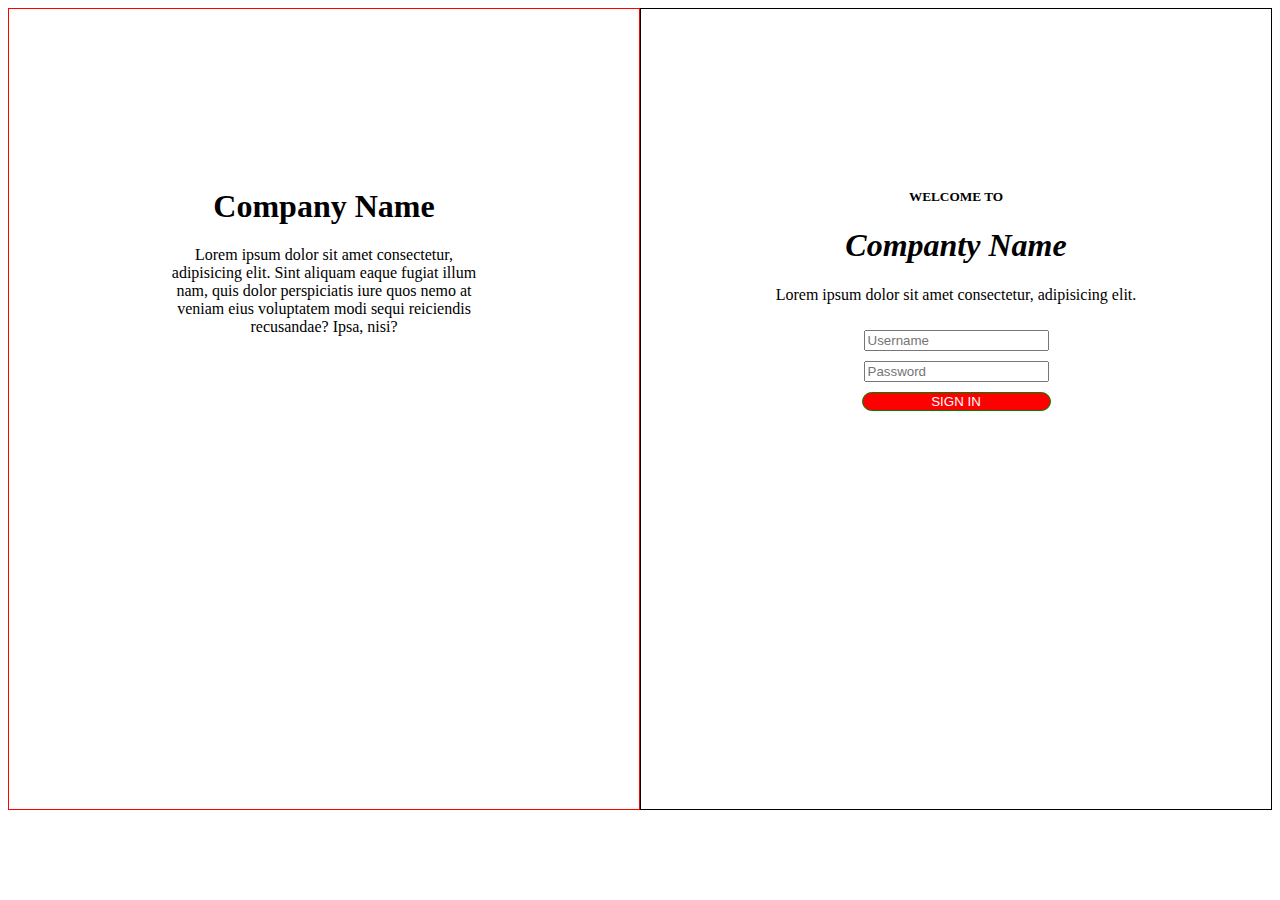
==== index.html @ 07997319 "added first set of files" ====
<!DOCTYPE html>
<html lang="en">

<head>
    <meta charset="UTF-8">
    <meta name="viewport" content="width=device-width, initial-scale=1.0">
    <meta http-equiv="X-UA-Compatible" content="ie=edge">
    <link rel="stylesheet" href="https://use.fontawesome.com/releases/v5.3.1/css/all.css" integrity="sha384-mzrmE5qonljUremFsqc01SB46JvROS7bZs3IO2EmfFsd15uHvIt+Y8vEf7N7fWAU"
        crossorigin="anonymous">
    <link rel="stylesheet" href="style.css">
    <title>Document</title>
</head>

<body>
    <div id="grid-container">
        <div class="logo-container">
            <div class="container-info">
                <i class="fas fa-city fa-7x"></i>
                <h1>Company Name</h1>
                <p>Lorem ipsum dolor sit amet consectetur, adipisicing elit. Sint aliquam eaque fugiat illum nam, quis
                    dolor
                    perspiciatis iure quos nemo at veniam eius voluptatem modi sequi reiciendis recusandae? Ipsa, nisi?</p>
            </div>

        </div>
        <div class="signin-container">
            <div>
                <h5>WELCOME TO</h5>
                <h1>
                    <i class="fas fa-city">Companty Name</i>
                </h1>
                <p>Lorem ipsum dolor sit amet consectetur, adipisicing elit.</p>
            </div>
            <div class="login-information">
                <div> <input type="text" placeholder="Username"></div>
                <div><input type="text" placeholder="Password"></div>
                <div> <button id="button">SIGN IN</button></div>
            </div>
        </div>
    </div>
</body>

</html>
---- style.css ----
#grid-container {
    display: grid;
    grid-template-columns: 1fr 1fr;
}

.logo-container {
    border: 1px solid red;
    height: 800px;  /* change height to make it dynamic */
    text-align: center;
}

.container-info {
    padding-top: 25%; /*will have to be changed when the heigth is changed */
}



.container-info p {
    padding-right: 25%;
    padding-left: 25%;
}

.signin-container {
    border: 1px solid black;
    text-align: center;
    padding-top: 25%;
}

.login-information > div {
    padding-top: 10px;
}


#button {
    border: 1px solid green;
    width: 30%;
    border-radius: 25px;
    background-color: red;
    color: white;
}
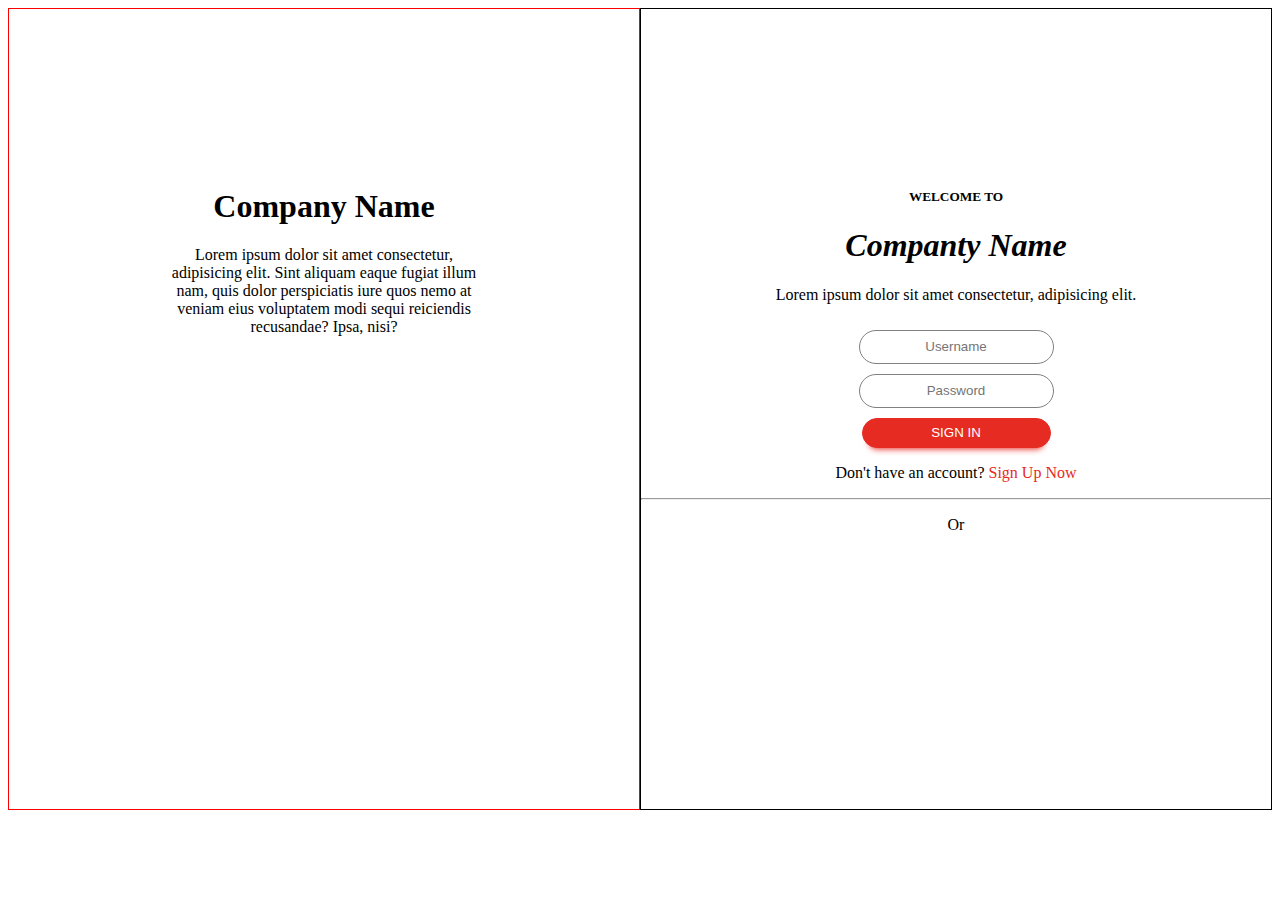
==== commit a662f3b5: "Add files via upload" ====
--- a/index.html
+++ b/index.html
@@ -36,6 +36,13 @@
                 <div><input type="text" placeholder="Password"></div>
                 <div> <button id="button">SIGN IN</button></div>
             </div>
+            <div class="signup">
+                <p>Don't have an account?
+                    <a href=""> Sign Up Now</a>
+                </p>
+                <hr id="left-line">
+                <p>Or</p>
+            </div>
         </div>
     </div>
 </body>
--- a/style.css
+++ b/style.css
@@ -1,19 +1,21 @@
+:root {
+    --primary-color: rgb(230, 43, 34);
+}
+
 #grid-container {
     display: grid;
     grid-template-columns: 1fr 1fr;
 }
 
 .logo-container {
-    border: 1px solid red;
     height: 800px;  /* change height to make it dynamic */
     text-align: center;
+    border: 1px solid red;
 }
 
 .container-info {
     padding-top: 25%; /*will have to be changed when the heigth is changed */
 }
-
-
 
 .container-info p {
     padding-right: 25%;
@@ -21,20 +23,36 @@
 }
 
 .signin-container {
+    padding-top: 25%;
+    text-align: center;
     border: 1px solid black;
-    text-align: center;
-    padding-top: 25%;
+    
 }
 
 .login-information > div {
     padding-top: 10px;
 }
 
+input {
+    width: 30%;
+    height: 30px;
+    text-align: center;
+    border-radius: 25px;
+    border: 1px solid grey; /* grey is an ugly color change it*/
+}
 
 #button {
-    border: 1px solid green;
     width: 30%;
+    height: 30px;
+    color: white;
+    
     border-radius: 25px;
-    background-color: red;
-    color: white;
+    border: 1px solid var(--primary-color);
+    background-color: var(--primary-color);
+    box-shadow: 0 8px 6px -7px  var(--primary-color);
+}
+
+a {
+    text-decoration: none;
+    color: var(--primary-color);
 }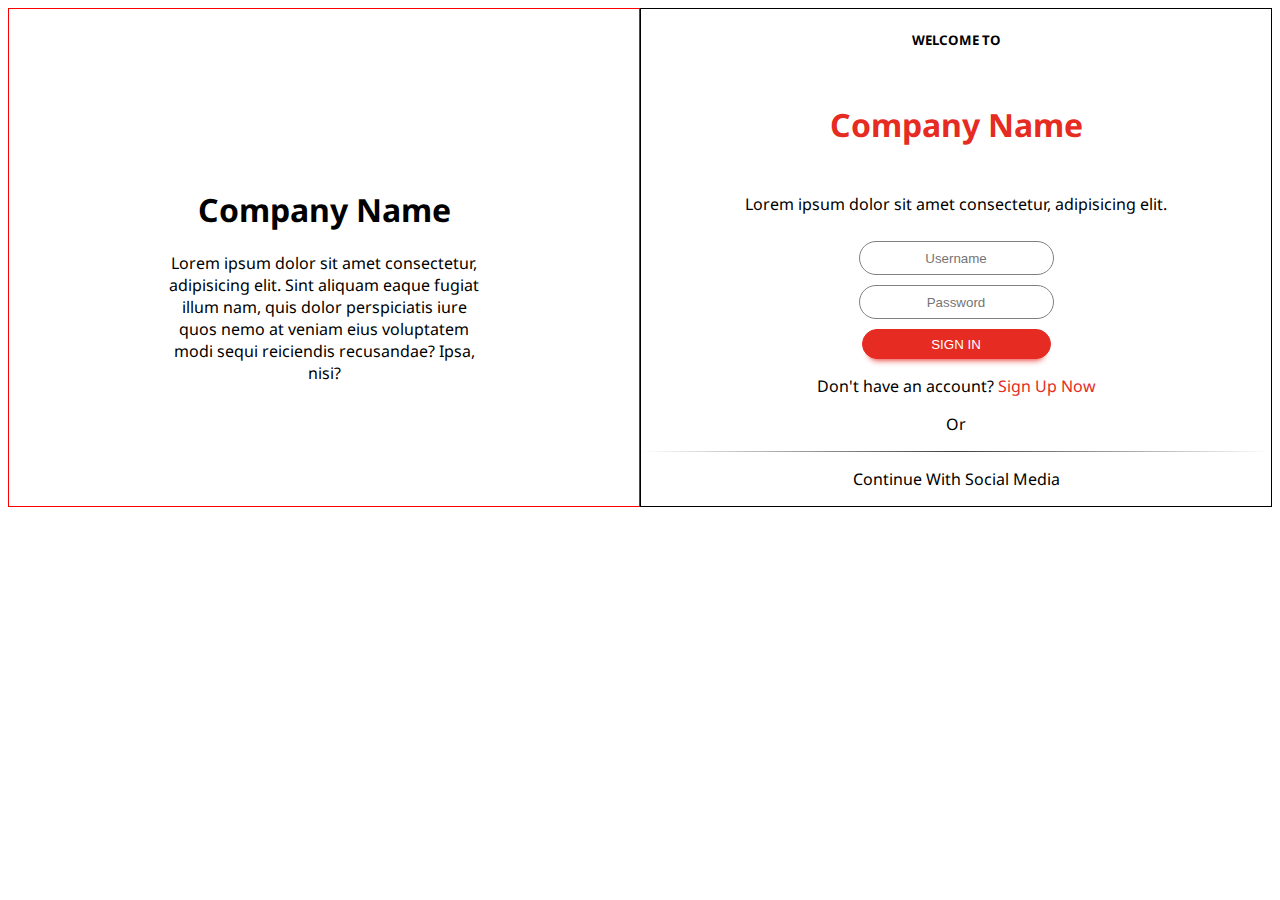
==== commit dd9ae784: "uploaded files" ====
--- a/index.html
+++ b/index.html
@@ -5,6 +5,7 @@
     <meta charset="UTF-8">
     <meta name="viewport" content="width=device-width, initial-scale=1.0">
     <meta http-equiv="X-UA-Compatible" content="ie=edge">
+    <link href="https://fonts.googleapis.com/css?family=Noto+Sans:400,700" rel="stylesheet">
     <link rel="stylesheet" href="https://use.fontawesome.com/releases/v5.3.1/css/all.css" integrity="sha384-mzrmE5qonljUremFsqc01SB46JvROS7bZs3IO2EmfFsd15uHvIt+Y8vEf7N7fWAU"
         crossorigin="anonymous">
     <link rel="stylesheet" href="style.css">
@@ -24,27 +25,28 @@
 
         </div>
         <div class="signin-container">
-            <div>
-                <h5>WELCOME TO</h5>
-                <h1>
-                    <i class="fas fa-city">Companty Name</i>
-                </h1>
-                <p>Lorem ipsum dolor sit amet consectetur, adipisicing elit.</p>
+            <h5>WELCOME TO</h5>
+            <div class="signin-icon">
+                <i class="fas fa-city "></i>
+                <h1>Company Name</h1>
             </div>
+            <p>Lorem ipsum dolor sit amet consectetur, adipisicing elit.</p>
             <div class="login-information">
-                <div> <input type="text" placeholder="Username"></div>
-                <div><input type="text" placeholder="Password"></div>
+                <div><input type="text" placeholder="Username" class="username"></div>
+                <div><input type="text" placeholder="Password" class="password"></div>
                 <div> <button id="button">SIGN IN</button></div>
             </div>
             <div class="signup">
                 <p>Don't have an account?
                     <a href=""> Sign Up Now</a>
                 </p>
-                <hr id="left-line">
                 <p>Or</p>
+                <hr>
+                <p>Continue With Social Media</p>
             </div>
         </div>
     </div>
+    <script src="index.js"></script>
 </body>
 
 </html>--- a/style.css
+++ b/style.css
@@ -1,5 +1,9 @@
 :root {
     --primary-color: rgb(230, 43, 34);
+}
+
+body {
+    font-family: 'Noto Sans', sans-serif;
 }
 
 #grid-container {
@@ -8,7 +12,7 @@
 }
 
 .logo-container {
-    height: 800px;  /* change height to make it dynamic */
+      /* change height to make it dynamic */
     text-align: center;
     border: 1px solid red;
 }
@@ -23,11 +27,17 @@
 }
 
 .signin-container {
-    padding-top: 25%;
+    /* padding-top: 25%; */
     text-align: center;
     border: 1px solid black;
     
 }
+
+.signin-icon {
+    padding: 10px;
+    color: var(--primary-color);
+}
+
 
 .login-information > div {
     padding-top: 10px;
@@ -55,4 +65,10 @@
 a {
     text-decoration: none;
     color: var(--primary-color);
-}+}
+
+hr {
+    border: 0;
+    height: 1px;
+    background-image: linear-gradient(to right, rgba(0, 0, 0, 0), rgba(0, 0, 0, 0.75), rgba(0, 0, 0, 0));
+}
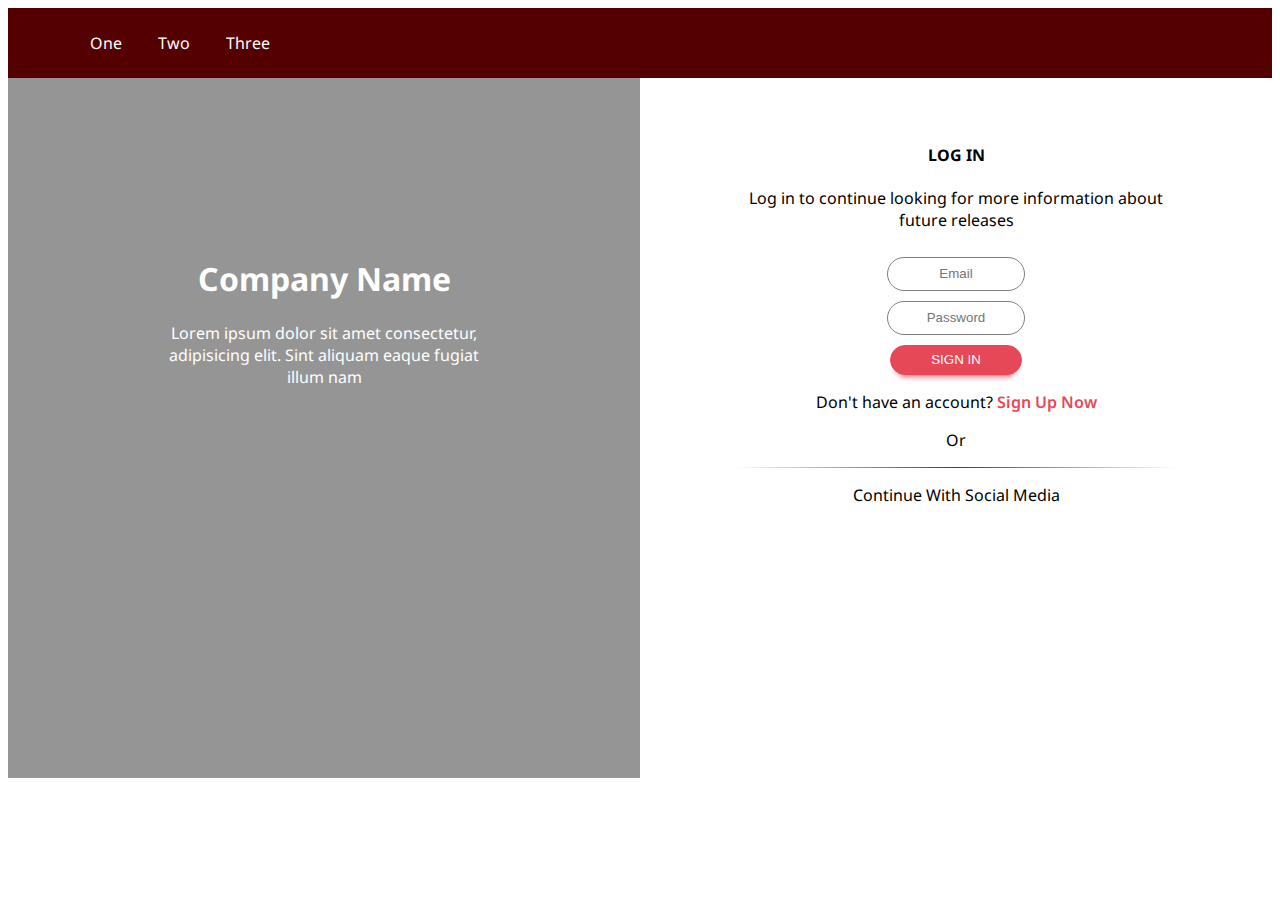
==== commit e18c02e3: "added files via upload" ====
--- a/index.html
+++ b/index.html
@@ -13,37 +13,46 @@
 </head>
 
 <body>
+    <div class="nav-bar">
+            <i class="fas fa-city fa-3x"></i>
+            <ul>
+                <li>One</li>
+                <li>Two</li>
+                <li>Three</li>
+            </ul>
+    </div>
     <div id="grid-container">
         <div class="logo-container">
             <div class="container-info">
-                <i class="fas fa-city fa-7x"></i>
                 <h1>Company Name</h1>
-                <p>Lorem ipsum dolor sit amet consectetur, adipisicing elit. Sint aliquam eaque fugiat illum nam, quis
-                    dolor
-                    perspiciatis iure quos nemo at veniam eius voluptatem modi sequi reiciendis recusandae? Ipsa, nisi?</p>
+                <p>Lorem ipsum dolor sit amet consectetur, adipisicing elit. Sint aliquam eaque fugiat illum nam
             </div>
 
         </div>
         <div class="signin-container">
-            <h5>WELCOME TO</h5>
-            <div class="signin-icon">
-                <i class="fas fa-city "></i>
-                <h1>Company Name</h1>
+            <div class="signin-border">
+                <h4>LOG IN</h4>
+                <p>Log in to continue looking for more information about future releases</p>
+
+                <form action="">
+                    <div class="login-information">
+                        <div><input type="email" placeholder="Email" class="username" name="username"></div>
+                        <div><input type="password" placeholder="Password" class="password" name="password"></div>
+                        <div><button id="button">SIGN IN</button></div>
+                    </div>
+                </form>
+
+
+                <div class="sign-up">
+                    <p>Don't have an account?
+                        <a href=""> Sign Up Now</a>
+                    </p>
+                    <p>Or</p>
+                    <hr>
+                    <p>Continue With Social Media</p>
+                </div>
             </div>
-            <p>Lorem ipsum dolor sit amet consectetur, adipisicing elit.</p>
-            <div class="login-information">
-                <div><input type="text" placeholder="Username" class="username"></div>
-                <div><input type="text" placeholder="Password" class="password"></div>
-                <div> <button id="button">SIGN IN</button></div>
-            </div>
-            <div class="signup">
-                <p>Don't have an account?
-                    <a href=""> Sign Up Now</a>
-                </p>
-                <p>Or</p>
-                <hr>
-                <p>Continue With Social Media</p>
-            </div>
+
         </div>
     </div>
     <script src="index.js"></script>
--- a/style.css
+++ b/style.css
@@ -1,20 +1,47 @@
 :root {
-    --primary-color: rgb(230, 43, 34);
+    /* --primary-color: rgb(230, 43, 34); */
+    --primary-color:  rgb(230, 72, 87);
+    --gray-text-color: rgb(193, 193, 193);
 }
 
 body {
     font-family: 'Noto Sans', sans-serif;
 }
 
+.nav-bar {
+    height: 70px;
+    display: flex;
+    color: white;
+    align-items: center;
+    background-color: rgb(85, 0, 0);
+}
+
+.nav-bar i {
+    padding-left: 10px;
+}
+
+.nav-bar li {
+    margin-left: 2em;
+    list-style: none;
+    display: inline;
+}
+
 #grid-container {
     display: grid;
+    height:700px;
+    /* padding-top: 50px; may have to change this */
     grid-template-columns: 1fr 1fr;
 }
 
 .logo-container {
-      /* change height to make it dynamic */
+    color: white;
     text-align: center;
-    border: 1px solid red;
+    background-size: 100% 100%;
+    background-image: url('windo.jpg');
+    background-image: linear-gradient(rgba(20, 20, 20, 0.45), 
+                                      rgba(20, 20, 20, 0.45)),
+                                        url('window.jpg');
+    /* background-image: linear-gradient(rgba(85, 0, 0, 0.45), rgba(85, 0, 0, 0.45)), url('window.jpg'); */
 }
 
 .container-info {
@@ -27,15 +54,14 @@
 }
 
 .signin-container {
-    /* padding-top: 25%; */
+    padding-top: 7%;
     text-align: center;
-    border: 1px solid black;
-    
 }
 
-.signin-icon {
-    padding: 10px;
-    color: var(--primary-color);
+.signin-border {
+    height: 90%;
+    margin-right: 15%;
+    margin-left: 15%;
 }
 
 
@@ -55,7 +81,7 @@
     width: 30%;
     height: 30px;
     color: white;
-    
+
     border-radius: 25px;
     border: 1px solid var(--primary-color);
     background-color: var(--primary-color);
@@ -63,6 +89,7 @@
 }
 
 a {
+    font-weight: 600;
     text-decoration: none;
     color: var(--primary-color);
 }
@@ -70,5 +97,8 @@
 hr {
     border: 0;
     height: 1px;
-    background-image: linear-gradient(to right, rgba(0, 0, 0, 0), rgba(0, 0, 0, 0.75), rgba(0, 0, 0, 0));
+    background-image: linear-gradient(
+        to right, rgba(0, 0, 0, 0), 
+        rgba(0, 0, 0, 0.75), 
+        rgba(0, 0, 0, 0));
 }
